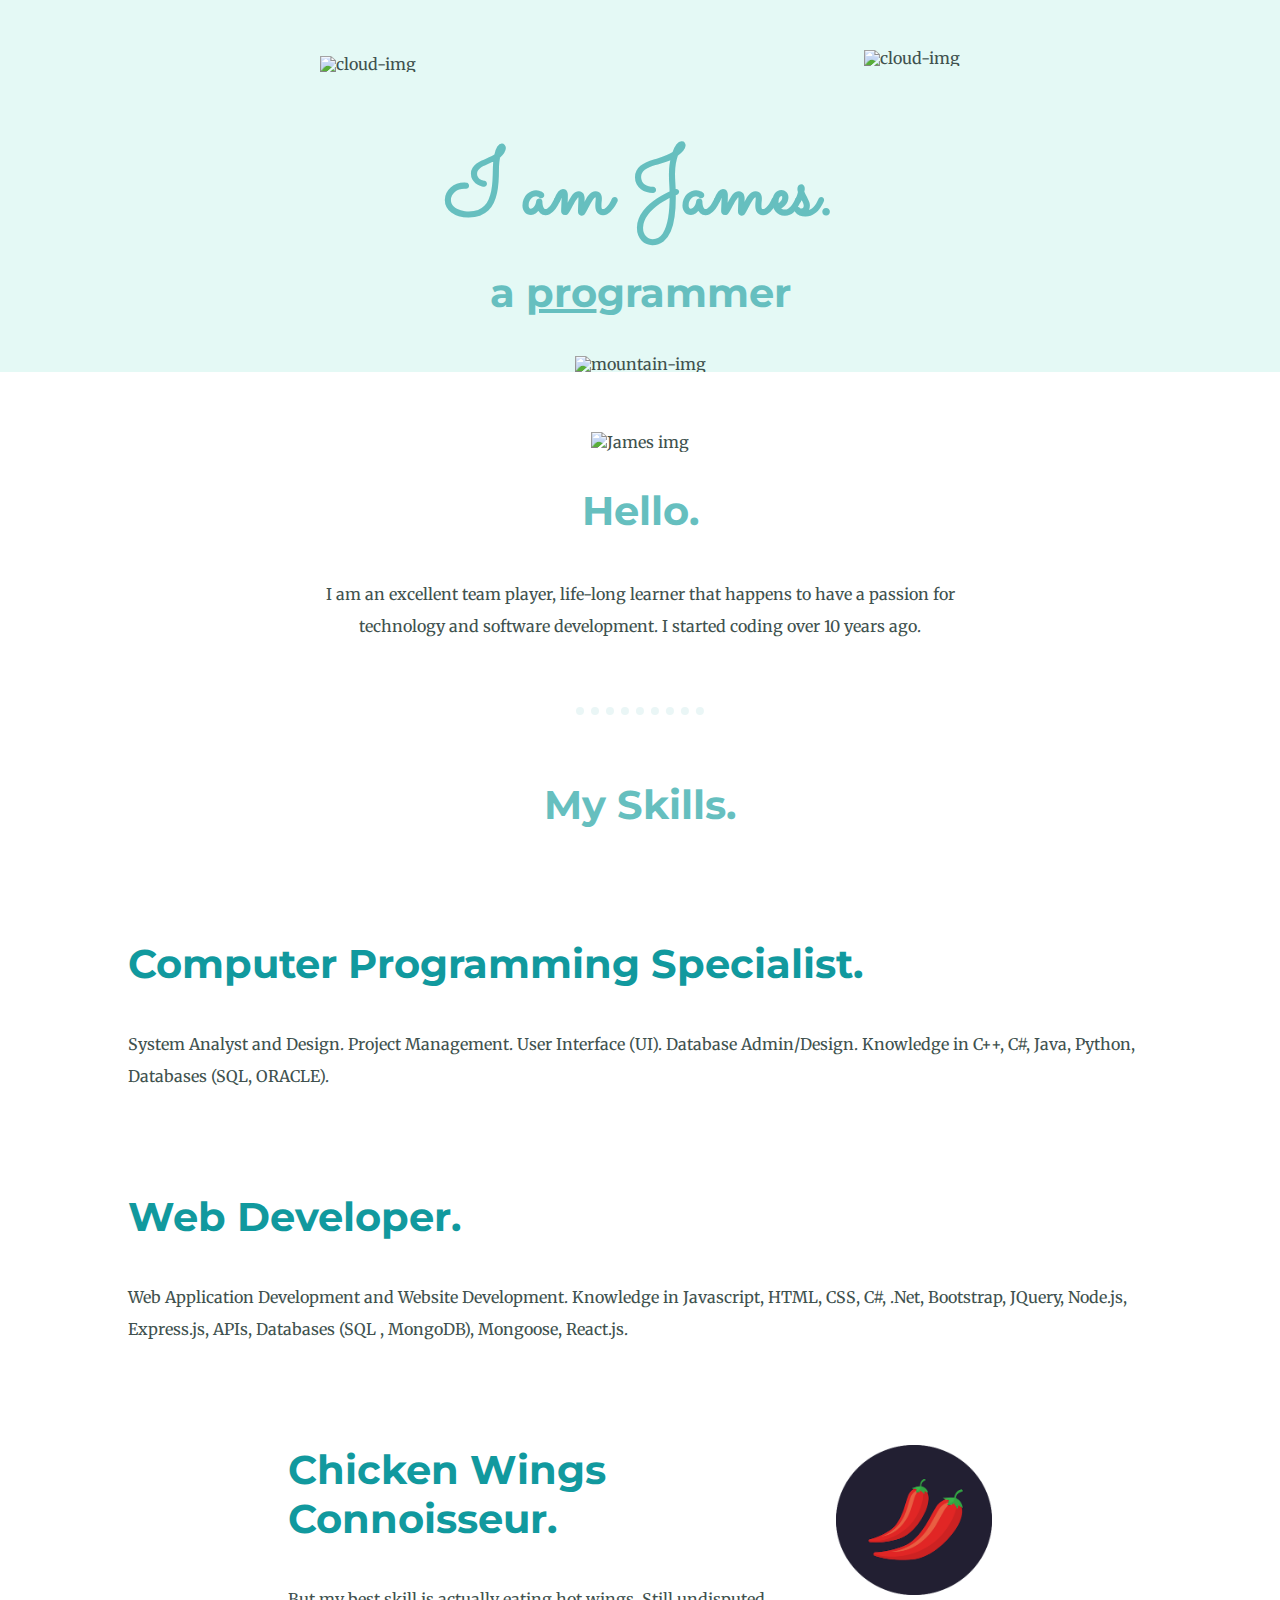
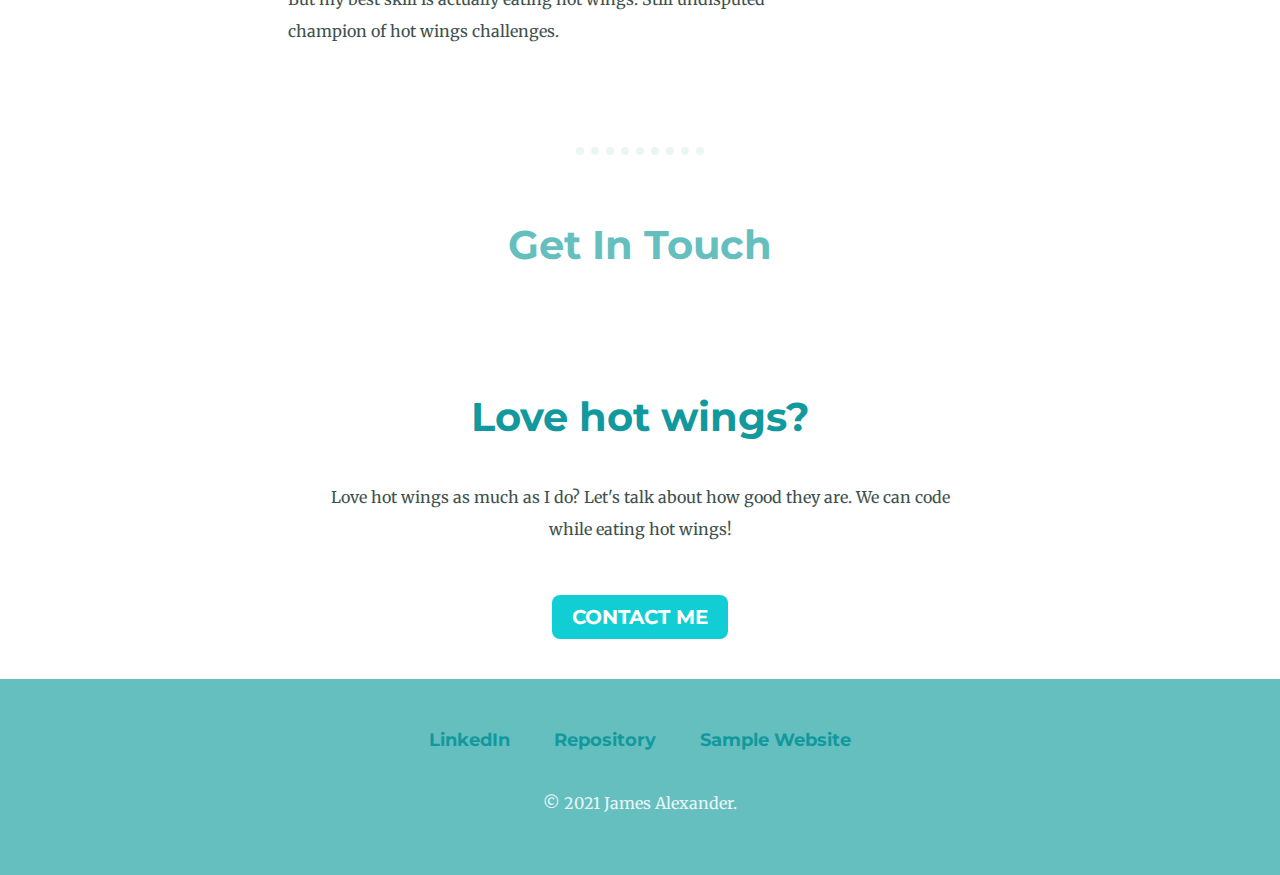
==== index.html @ 05d27207 "Update index.html" ====
<!DOCTYPE html>
<html lang="en" dir="ltr">

<head>
  <meta charset="utf-8">
  <meta property="og:url" content="https://jalexander01.github.io/cv/" />
  <meta property="og:type" content="Article" />
  <meta property="og:title" content="Personal CV" />
  <meta property="og:description" content="Personal CV using CSS" />
  <meta property="og:image" content="https://github.com/Jalexander01/cv/blob/main/image2.jpg" />
  <title>James Alexander</title>

  <!-- <meta name="viewport" content="width=device-width, initial-scale=1.0"> -->

  <link rel="stylesheet" href="https://cdn.jsdelivr.net/npm/bootstrap@4.5.3/dist/css/bootstrap.min.css" integrity="sha384-TX8t27EcRE3e/ihU7zmQxVncDAy5uIKz4rEkgIXeMed4M0jlfIDPvg6uqKI2xXr2" crossorigin="anonymous">

  <script src="https://code.jquery.com/jquery-3.5.1.slim.min.js" integrity="sha384-DfXdz2htPH0lsSSs5nCTpuj/zy4C+OGpamoFVy38MVBnE+IbbVYUew+OrCXaRkfj" crossorigin="anonymous"></script>
  <script src="https://cdn.jsdelivr.net/npm/popper.js@1.16.1/dist/umd/popper.min.js" integrity="sha384-9/reFTGAW83EW2RDu2S0VKaIzap3H66lZH81PoYlFhbGU+6BZp6G7niu735Sk7lN" crossorigin="anonymous"></script>
  <script src="https://cdn.jsdelivr.net/npm/bootstrap@4.5.3/dist/js/bootstrap.min.js" integrity="sha384-w1Q4orYjBQndcko6MimVbzY0tgp4pWB4lZ7lr30WKz0vr/aWKhXdBNmNb5D92v7s" crossorigin="anonymous"></script>


  <link rel="stylesheet" href="CSS/styles.css">
  <link rel="icon" href="favicon/favicon.ico">
  <link rel="preconnect" href="https://fonts.gstatic.com">
  <link href="https://fonts.googleapis.com/css2?family=Merriweather:wght@300&family=Montserrat:wght@100&family=Sacramento&display=swap" rel="stylesheet">

  <!-- linkedin metas tags -->

  <meta property='og:title' content='Personal CV' />
  <meta property='og:description' content='I am an excellent team player, life-long learner that happens to have a passion for technology and software development. I started coding over 10 years ago' />

</head>

<body>



  <div class="top-container">
    <img class="top-cloud" src="images/cloud.png" alt="cloud-img">
    <h1>I am James.</h1>
    <h2> a <span class="pro">pro</span>grammer</h2>
    <img class="bottom-cloud" src="images/cloud.png" alt="cloud-img">
    <img class="mountain-img" src="images/mountain.png" alt="mountain-img">

  </div>


  <section>

    <div class="middle-container">
      <div class="profile">
        <img class="profile-image" src="favicon/192x.png" alt="James img">
        <h2>Hello.</h2>
        <div class="Intro">

          <p>I am an excellent team player, life-long learner that happens to have a passion for technology and software development. I started coding over 10 years ago.</p>
        </div>
      </div>
      <hr>
      <div class="skills">
        <h2>My Skills.</h2>
        <div class="skill-row">
          <img class="bottom-image" src="images/Hatfield-Website-Circular-Icons1.png" alt="">
          <h3>Computer Programming Specialist.</h3>
          <p class="first-paragraph"> System Analyst and Design. Project Management. User Interface (UI). Database Admin/Design. Knowledge in C++, C#, Java, Python, Databases (SQL, ORACLE).</p>
        </div>
        <div class="skill-row">
          <img class="middle-image" src="images/Hatfield-Website-Circular-Icons4.png" alt="">
          <h3>Web Developer.</h3>
          <p> Web Application Development and Website Development. Knowledge in Javascript, HTML, CSS, C#, .Net, Bootstrap, JQuery, Node.js, Express.js, APIs, Databases (SQL , MongoDB), Mongoose, React.js.</p>
        </div>
        <div class="skill-rowWings">
          <img class="third-image" src="images/chillies.png" alt="">
          <h3>Chicken Wings Connoisseur.</h3>
          <p>But my best skill is actually eating hot wings. Still undisputed champion of hot wings challenges.</p>
        </div>
      </div>
      <hr>
      <div class="contact-me">
        <h2>Get In Touch</h2>
        <br>
        <br>
        <h3>Love hot wings?</h3>
        <p class="contact-message">Love hot wings as much as I do? Let's talk about how good they are. We can code while eating hot wings!</p>
        <a class="btn" href="mailto:james__alexander@hotmail.com">CONTACT ME</a>
      </div>
    </div>


  </section>


  <div class="bottom-container">
    <a class="footer-link" href="https://www.linkedin.com/in/james-alexander-8b57411b2/">LinkedIn</a>
    <a class="footer-link" href="https://github.com/Jalexander01?tab=repositories">Repository</a>
    <a class="footer-link" href="https://speedtestpros.com/">Sample Website</a>
    <p class="copyright">© 2021 James Alexander.</p>
  </div>

</body>

</html>
---- CSS/styles.css ----
/******************* HTML elements ************************/
@media only screen and (max-width: 600px)
    and (orientation : portrait)
{

.btn{
      font-weight: bold;
}
  .middle-container{
    margin: 0;
   width: 100%;

  }

  .skill-row{
    width: 100%;
    margin: 0;
 text-align: center;

  }
  .skill-rowWings{
    width: 100%;
    margin: 0;
 text-align: center;
  }

 h1{
   font-size: 5rem;
 }
 h2{
   font-size: 2.5rem;
 }
 h3{
   font-size: 1.5rem;
 }
 p{
   font-size: 1rem;
 }
.mountain-img{
  /* height: 300px; */
  width: 75%;
}

.middle-image{
height: 100px;
margin-bottom: 5px;
}
.bottom-image{
  height: 100px;
  margin-bottom: 5px;

}
.third-image{
  height: 100px;

  margin-right: 40px;
  margin-bottom: 5px;

}

}


body{
margin: 0;
text-align: center;
font-family: 'Merriweather', serif;
color: #40514E;
/*
or

margin: 0px;

or alternatively
margin-top: 0px;
margin-bottom: 0px;
margin-right: 0px;
margin-left: 0px;

*/
}

h1{
  margin: 50px auto 0 auto;
 font-family: 'Sacramento', cursive;
font-size: 5.625rem;
color: #66bfbf;

  /*
  or
  margin: 0px;

or alternatively
margin-top: 0px;
margin-bottom: 0px;
margin-right: 0px;
margin-left: 0px;

  */
}

h2{
  font-family: 'Montserrat', sans-serif;
  font-size: 2.5rem;
  font-weight: bold;
  color: #66bfbf;
  padding-bottom: 10px;
}
h3{
  font-family: 'Montserrat', sans-serif;
  color:  #11999E;
  font-size: 2.5rem;

}



p{
  line-height: 2;

}

/*Lines*/

hr {
  border-style: dotted;
  border-width: 8px;
  border-bottom-style: none;
  border-left-style: none;
  border-right-style: none;
  border-color: #EAF6F6;
  width: 10%;
  margin: 65px auto 65px auto;

}

a{
color: #11999E;
font-family: 'Montserrat', sans-serif;
margin: 10px 20px;
font-weight: bold;
font-size: 18px;
text-decoration: none;


}
a:hover{
  color: #eaf6f6;
}

/***************************classess******************************/

.container-fluid{
  padding: 3% 15%;
}
.skill-row{
  width: 80%;
  margin: 100px auto 100px auto;
  text-align: left;

}
.skill-rowWings{
  width: 55%;
  margin: 100px auto 100px auto;
  text-align: left;

}


.top-container{
    background-color: #e4f9f5;
    position: relative;
    padding-top: 100px;
    line-height: 1;

}

.middle-container{
margin: 50px 0;
position: relative;
z-index:1;

}

.bottom-container{
  background-color: #66bfbf;
padding: 50px 0 20px;
}
.pro{
  text-decoration: underline;
}
.top-cloud{
  position: absolute;
  right: 25%;
  top: 50px;

}
.bottom-cloud{
  position: absolute;
  left: 25%;
  bottom: 300px;

}
.Intro{
  margin-top: 0;


}
.contact-message{
  width: 50%;
  margin: 40px auto 60px;
}
.profile{
  margin: 60px auto 0 auto;
  width: 50%;


}
.profile-image{
  margin: auto;

}

.middle-image{
height: 150px;
float: left;

}
.bottom-image{
  height: 150px;
  float: left;

}
.third-image{
  height: 150px;
  float: right;

}

.btn {
  background: #11CDD4;
  background-image: -webkit-linear-gradient(top, #11CDD4, #1199E);
  background-image: -moz-linear-gradient(top, #11CDD4, #1199E);
  background-image: -ms-linear-gradient(top, #11CDD4, #1199E);
  background-image: -o-linear-gradient(top, #11CDD4, #1199E);
  background-image: linear-gradient(to bottom, #11CDD4, #1199E);
  -webkit-border-radius: 8;
  -moz-border-radius: 8;
  border-radius: 8px;
  font-family:'Montserrat', sans-serif;
  color: #ffffff;
  font-size: 20px;
  font-weight: bold;
  padding: 10px 20px 10px 20px;
  text-decoration: none;
}

.btn:hover {
  background: #30e3cb;
  background-image: -webkit-linear-gradient(top, #30e3cb, #2bc4ad);
  background-image: -moz-linear-gradient(top, #30e3cb, #2bc4ad);
  background-image: -ms-linear-gradient(top, #30e3cb, #2bc4ad);
  background-image: -o-linear-gradient(top, #30e3cb, #2bc4ad);
  background-image: linear-gradient(to bottom, #30e3cb, #2bc4ad);
  text-decoration: none;
}

.copyright{
  color: #eaf6f6;
  padding: 20px 0;
}
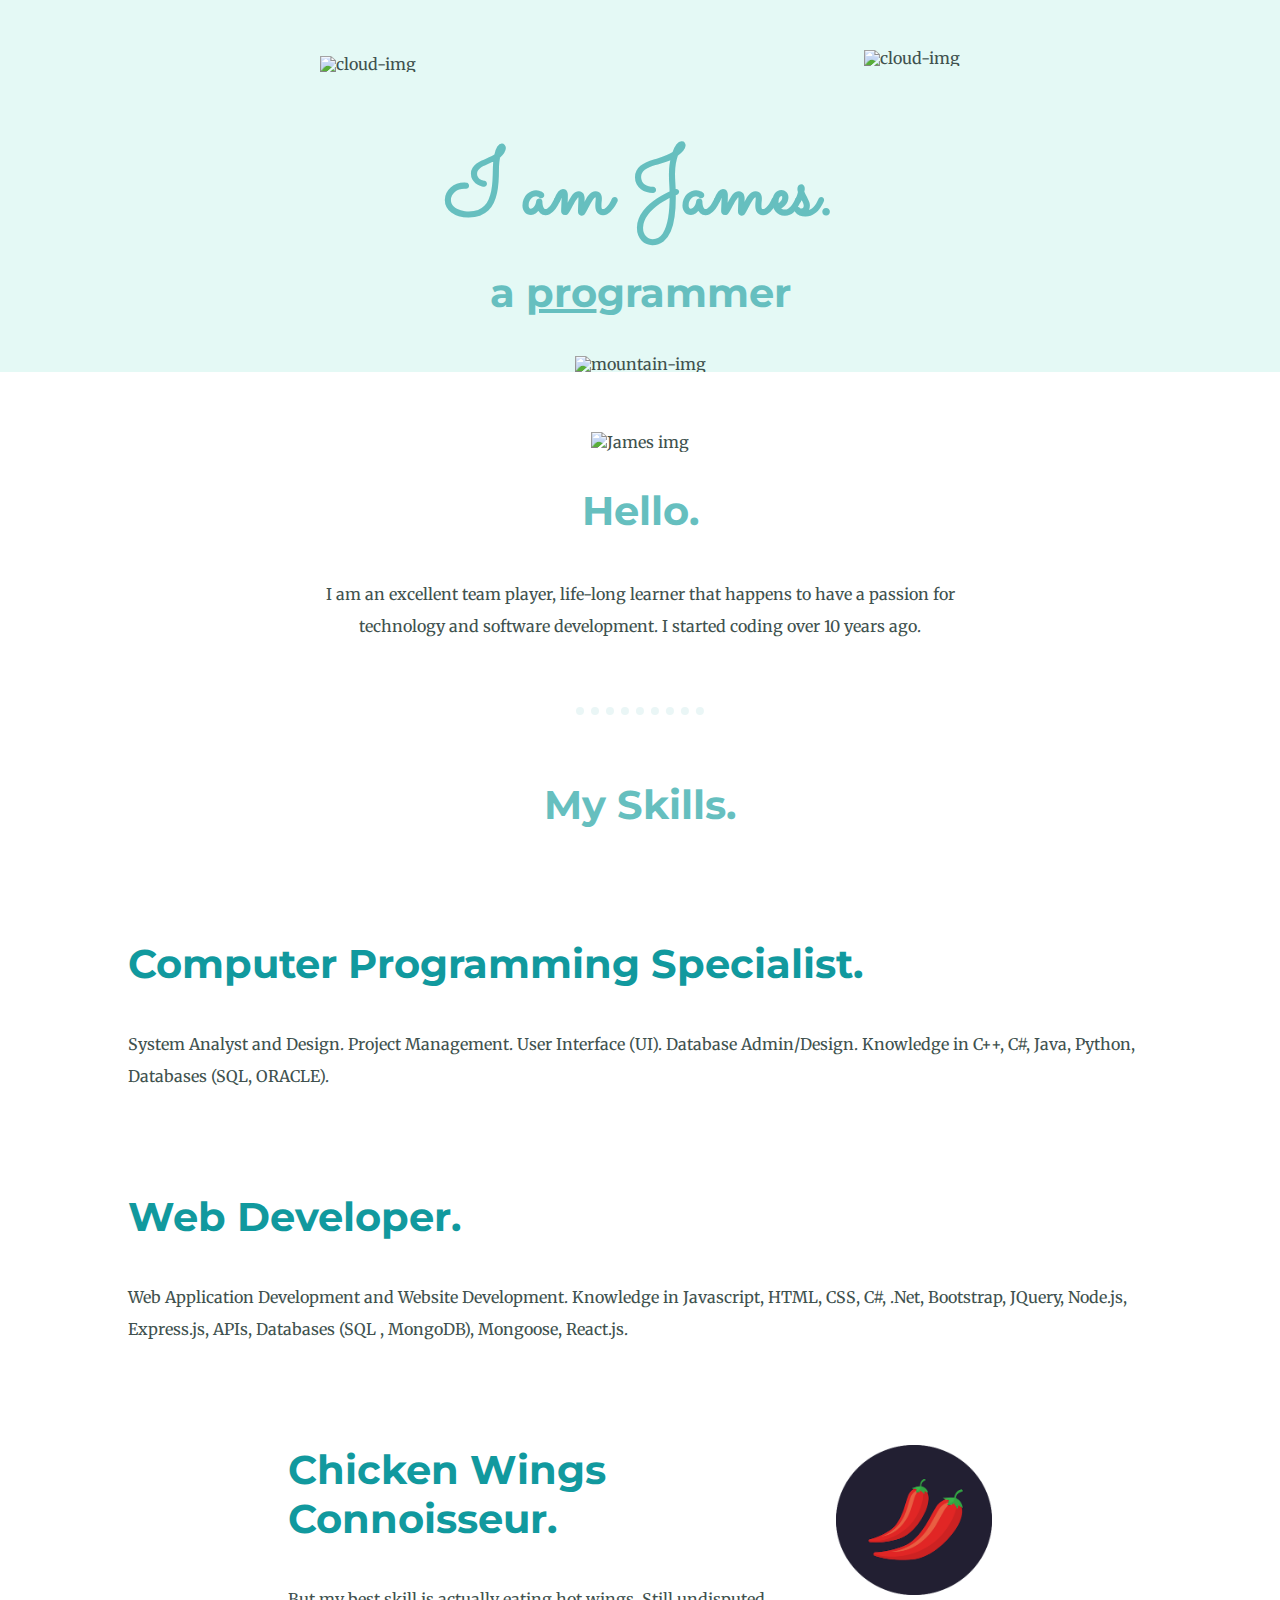
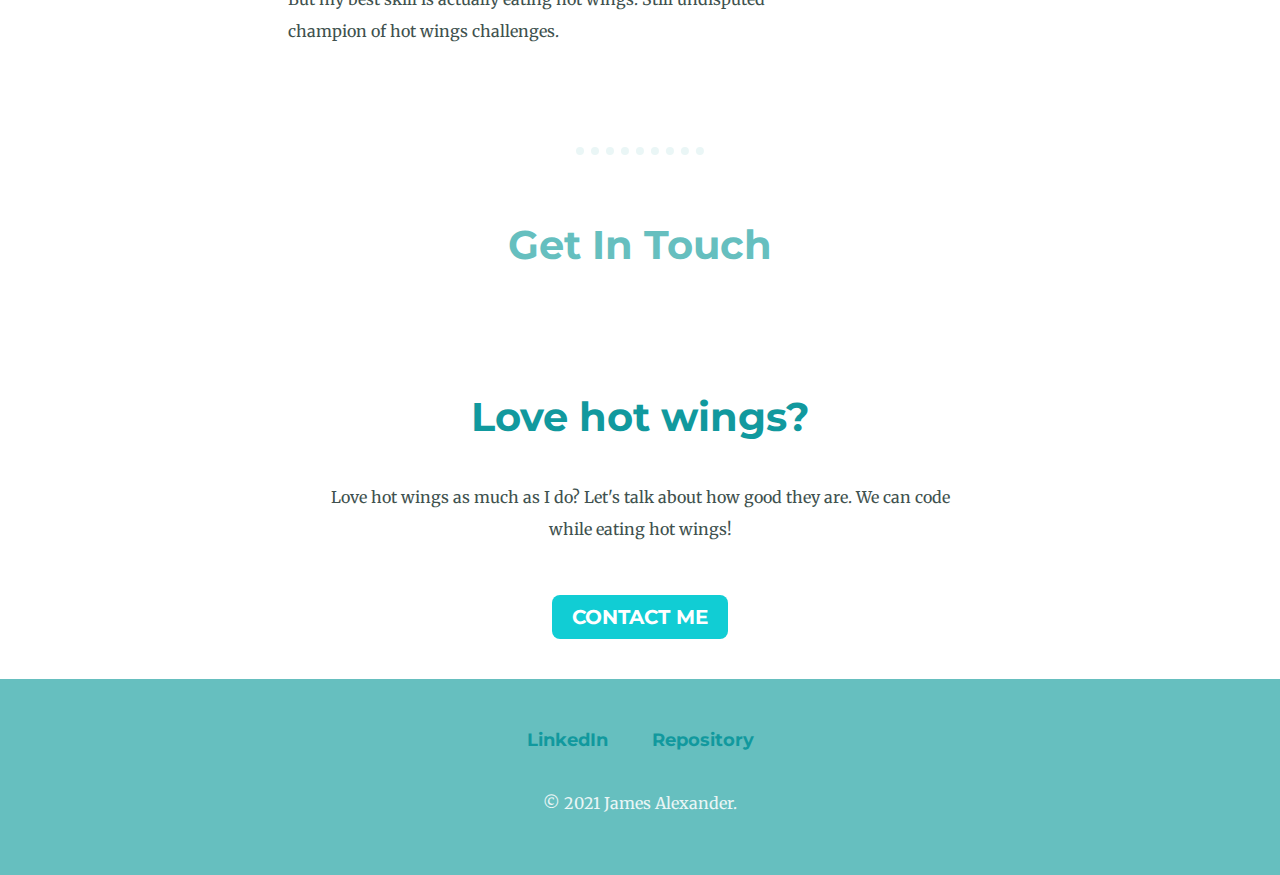
==== commit 4a684a37: "Update index.html" ====
--- a/index.html
+++ b/index.html
@@ -4,10 +4,12 @@
 <head>
   <meta charset="utf-8">
   <meta property="og:url" content="https://jalexander01.github.io/cv/" />
-  <meta property="og:type" content="Article" />
-  <meta property="og:title" content="Personal CV" />
-  <meta property="og:description" content="Personal CV using CSS" />
-  <meta property="og:image" content="https://github.com/Jalexander01/cv/blob/main/image2.jpg" />
+  <meta property="og:type" content="blog" />
+  <meta property="og:title" content="Personal CV using CSS" />
+  <meta property="og:description" content="Personal CV using CSS. This website showcases in a simple way the author abilities to create and develop webpages using basic tools like CSS and HTML." />
+  <meta property="og:image" content="https://James-Alexandr.github.io/cv/image2.jpg" />
+  <meta property="og:image:width" content="1200">
+  <meta property="og:image:height" content="630">
   <title>James Alexander</title>
 
   <!-- <meta name="viewport" content="width=device-width, initial-scale=1.0"> -->
@@ -93,7 +95,6 @@
   <div class="bottom-container">
     <a class="footer-link" href="https://www.linkedin.com/in/james-alexander-8b57411b2/">LinkedIn</a>
     <a class="footer-link" href="https://github.com/Jalexander01?tab=repositories">Repository</a>
-    <a class="footer-link" href="https://speedtestpros.com/">Sample Website</a>
     <p class="copyright">© 2021 James Alexander.</p>
   </div>
 
